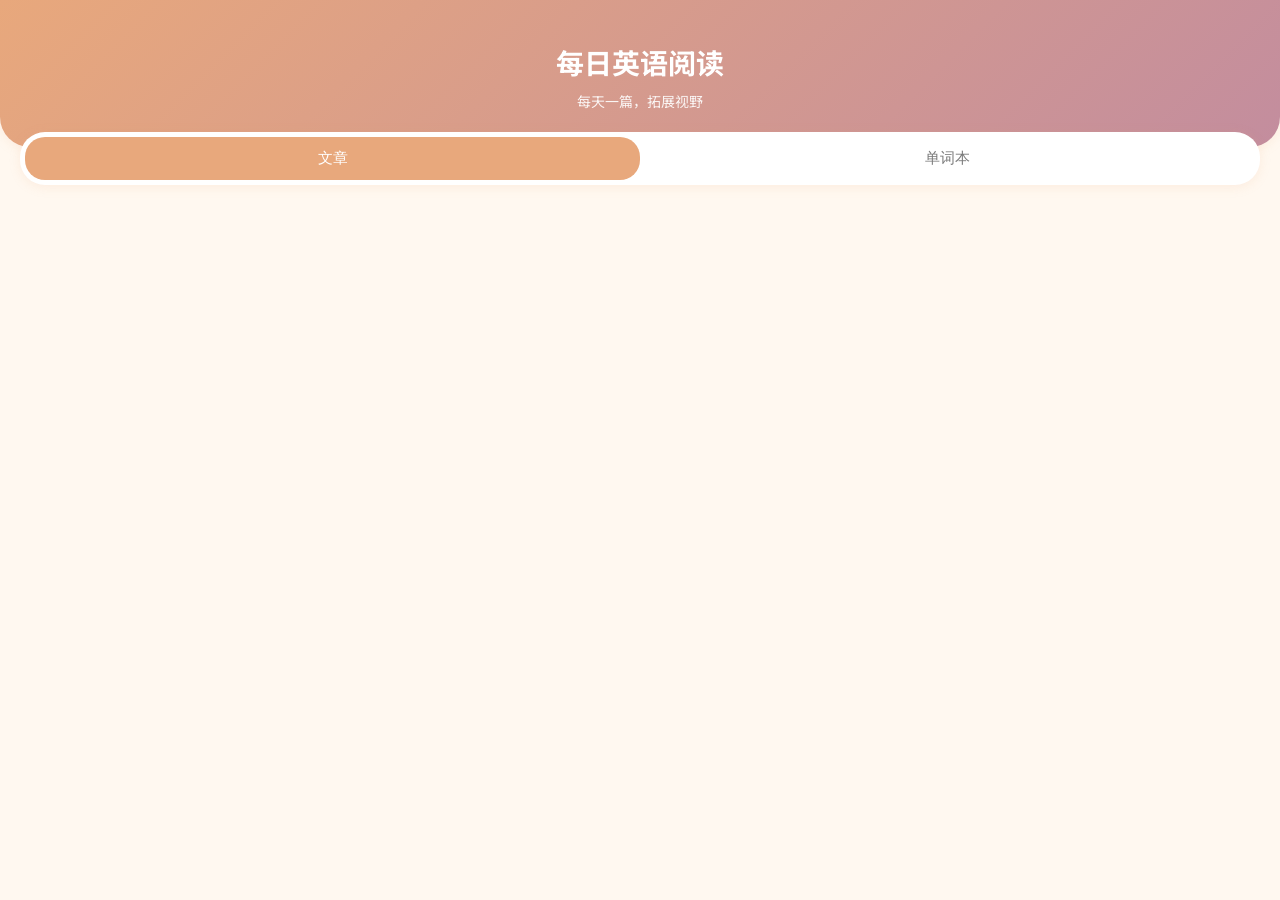
==== index.html @ 274b74f6 "Initial commit" ====
<!DOCTYPE html>
<html lang="zh-CN">
<head>
    <meta charset="UTF-8">
    <meta name="viewport" content="width=device-width, initial-scale=1.0, maximum-scale=1.0, user-scalable=no">
    <title>每日英语阅读</title>
    <link rel="stylesheet" href="styles.css">
    <link rel="preconnect" href="https://fonts.googleapis.com">
    <link rel="preconnect" href="https://fonts.gstatic.com" crossorigin>
    <link href="https://fonts.googleapis.com/css2?family=Noto+Sans+SC:wght@300;400;500;700&display=swap" rel="stylesheet">
</head>
<body>
    <div id="app">
        <!-- 主页/文章列表 -->
        <div id="home-page" class="page active">
            <header class="header">
                <h1>每日英语阅读</h1>
                <p class="subtitle">每天一篇，拓展视野</p>
            </header>
            
            <div class="tab-bar">
                <button class="tab-btn active" data-tab="articles">文章</button>
                <button class="tab-btn" data-tab="vocabulary">单词本</button>
            </div>
            
            <div id="articles-container" class="container">
                <div class="articles-list" id="articles-list"></div>
            </div>
            
            <div id="vocabulary-container" class="container hidden">
                <div class="vocabulary-list" id="vocabulary-list"></div>
            </div>
        </div>
        
        <!-- 文章详情页 -->
        <div id="detail-page" class="page">
            <header class="header detail-header">
                <button class="back-btn" id="back-btn">← 返回</button>
                <h1 id="detail-title"></h1>
            </header>
            
            <div class="container">
                <div class="article-meta">
                    <span class="category" id="detail-category"></span>
                    <span class="date" id="detail-date"></span>
                </div>
                
                <!-- 音频播放器 -->
                <div class="audio-player">
                    <button class="play-btn" id="play-btn">▶ 播放音频</button>
                    <div class="progress-bar">
                        <div class="progress" id="audio-progress"></div>
                    </div>
                    <span class="time" id="audio-time">0:00</span>
                </div>
                
                <!-- 文章内容 -->
                <div class="article-content" id="article-content"></div>
                
                <!-- 中文翻译 -->
                <div class="translation-section">
                    <button class="toggle-btn" id="toggle-translation">查看中文翻译 ▼</button>
                    <div class="translation-content hidden" id="translation-content"></div>
                </div>
                
                <!-- 重点单词 -->
                <div class="section">
                    <h2 class="section-title">📚 重点单词</h2>
                    <div class="words-list" id="words-list"></div>
                </div>
                
                <!-- 重点句型 -->
                <div class="section">
                    <h2 class="section-title">✨ 重点句型</h2>
                    <div class="sentences-list" id="sentences-list"></div>
                </div>
                
                <!-- 题目 -->
                <div class="section">
                    <h2 class="section-title">📝 阅读理解</h2>
                    <div class="questions-list" id="questions-list"></div>
                    <button class="submit-btn" id="submit-answers">提交答案</button>
                    <div class="result hidden" id="quiz-result"></div>
                </div>
            </div>
        </div>
    </div>
    
    <!-- 单词详情弹窗 -->
    <div class="modal hidden" id="word-modal">
        <div class="modal-content">
            <button class="close-btn" id="close-modal">×</button>
            <div class="word-detail" id="word-detail"></div>
            <button class="add-word-btn" id="add-word-btn">加入单词本</button>
        </div>
    </div>
    
    <!-- 提示消息 -->
    <div class="toast hidden" id="toast"></div>
    
    <script src="app.js"></script>
</body>
</html>
---- styles.css ----
/* 基础样式重置 */
* {
    margin: 0;
    padding: 0;
    box-sizing: border-box;
}

:root {
    /* 暖色调配色 */
    --primary-color: #E8A87C;
    --primary-dark: #D4956A;
    --secondary-color: #C38D9E;
    --accent-color: #41B3A3;
    --background-color: #FFF8F0;
    --card-bg: #FFFFFF;
    --text-primary: #4A4A4A;
    --text-secondary: #7A7A7A;
    --text-light: #A0A0A0;
    --border-color: #F0E6DA;
    --success-color: #7CB342;
    --error-color: #E57373;
    --shadow: 0 2px 12px rgba(232, 168, 124, 0.15);
}

body {
    font-family: 'Noto Sans SC', -apple-system, BlinkMacSystemFont, 'Segoe UI', Roboto, sans-serif;
    background-color: var(--background-color);
    color: var(--text-primary);
    line-height: 1.6;
    min-height: 100vh;
}

#app {
    max-width: 100%;
    min-height: 100vh;
}

/* 页面切换 */
.page {
    display: none;
    min-height: 100vh;
    padding-bottom: 20px;
}

.page.active {
    display: block;
}

/* 头部样式 */
.header {
    background: linear-gradient(135deg, var(--primary-color), var(--secondary-color));
    color: white;
    padding: 30px 20px 25px;
    text-align: center;
    border-radius: 0 0 30px 30px;
    box-shadow: var(--shadow);
}

.header h1 {
    font-size: 24px;
    font-weight: 700;
    margin-bottom: 5px;
}

.header .subtitle {
    font-size: 14px;
    opacity: 0.9;
}

.detail-header {
    display: flex;
    align-items: center;
    padding: 15px 20px;
    gap: 15px;
}

.detail-header h1 {
    font-size: 18px;
    flex: 1;
    text-align: left;
    white-space: nowrap;
    overflow: hidden;
    text-overflow: ellipsis;
}

.back-btn {
    background: rgba(255, 255, 255, 0.2);
    border: none;
    color: white;
    padding: 8px 12px;
    border-radius: 20px;
    font-size: 14px;
    cursor: pointer;
    white-space: nowrap;
}

.back-btn:active {
    background: rgba(255, 255, 255, 0.3);
}

/* 标签栏 */
.tab-bar {
    display: flex;
    background: var(--card-bg);
    margin: -15px 20px 15px;
    border-radius: 25px;
    padding: 5px;
    box-shadow: var(--shadow);
}

.tab-btn {
    flex: 1;
    padding: 12px;
    border: none;
    background: transparent;
    color: var(--text-secondary);
    font-size: 15px;
    font-weight: 500;
    border-radius: 20px;
    cursor: pointer;
    transition: all 0.3s ease;
}

.tab-btn.active {
    background: var(--primary-color);
    color: white;
}

/* 容器 */
.container {
    padding: 0 20px;
}

.hidden {
    display: none !important;
}

/* 文章列表 */
.articles-list {
    display: flex;
    flex-direction: column;
    gap: 15px;
}

.article-card {
    background: var(--card-bg);
    border-radius: 16px;
    padding: 18px;
    box-shadow: var(--shadow);
    cursor: pointer;
    transition: transform 0.2s ease, box-shadow 0.2s ease;
}

.article-card:active {
    transform: scale(0.98);
    box-shadow: 0 1px 8px rgba(232, 168, 124, 0.2);
}

.article-card .category-tag {
    display: inline-block;
    background: var(--primary-color);
    color: white;
    font-size: 11px;
    padding: 3px 10px;
    border-radius: 10px;
    margin-bottom: 10px;
}

.article-card h3 {
    font-size: 16px;
    font-weight: 600;
    margin-bottom: 8px;
    color: var(--text-primary);
    line-height: 1.4;
}

.article-card .preview {
    font-size: 13px;
    color: var(--text-secondary);
    display: -webkit-box;
    -webkit-line-clamp: 2;
    -webkit-box-orient: vertical;
    overflow: hidden;
    margin-bottom: 10px;
}

.article-card .meta {
    display: flex;
    justify-content: space-between;
    font-size: 12px;
    color: var(--text-light);
}

/* 文章详情页 */
.article-meta {
    display: flex;
    gap: 10px;
    margin-bottom: 15px;
    font-size: 13px;
}

.article-meta .category {
    background: var(--primary-color);
    color: white;
    padding: 3px 12px;
    border-radius: 12px;
}

.article-meta .date {
    color: var(--text-light);
    padding: 3px 0;
}

/* 音频播放器 */
.audio-player {
    background: var(--card-bg);
    border-radius: 16px;
    padding: 15px;
    margin-bottom: 20px;
    display: flex;
    align-items: center;
    gap: 12px;
    box-shadow: var(--shadow);
}

.play-btn {
    background: var(--primary-color);
    border: none;
    color: white;
    padding: 10px 18px;
    border-radius: 20px;
    font-size: 14px;
    cursor: pointer;
    white-space: nowrap;
    transition: background 0.3s ease;
}

.play-btn:active {
    background: var(--primary-dark);
}

.play-btn.playing {
    background: var(--secondary-color);
}

.progress-bar {
    flex: 1;
    height: 6px;
    background: var(--border-color);
    border-radius: 3px;
    overflow: hidden;
}

.progress {
    height: 100%;
    background: var(--primary-color);
    width: 0%;
    transition: width 0.1s linear;
}

.audio-player .time {
    font-size: 12px;
    color: var(--text-light);
    min-width: 40px;
}

/* 文章内容 */
.article-content {
    background: var(--card-bg);
    border-radius: 16px;
    padding: 20px;
    margin-bottom: 20px;
    box-shadow: var(--shadow);
    font-size: 16px;
    line-height: 1.8;
}

.article-content p {
    margin-bottom: 15px;
}

.article-content p:last-child {
    margin-bottom: 0;
}

.article-content .highlight-word {
    color: var(--primary-dark);
    font-weight: 500;
    cursor: pointer;
    border-bottom: 1px dashed var(--primary-color);
}

/* 翻译区域 */
.translation-section {
    margin-bottom: 20px;
}

.toggle-btn {
    width: 100%;
    background: var(--card-bg);
    border: 2px solid var(--border-color);
    color: var(--text-primary);
    padding: 12px;
    border-radius: 12px;
    font-size: 14px;
    cursor: pointer;
    transition: all 0.3s ease;
}

.toggle-btn:active {
    background: var(--border-color);
}

.toggle-btn.active {
    border-color: var(--primary-color);
    color: var(--primary-dark);
}

.translation-content {
    background: var(--card-bg);
    border-radius: 16px;
    padding: 20px;
    margin-top: 15px;
    font-size: 15px;
    line-height: 1.8;
    color: var(--text-secondary);
    box-shadow: var(--shadow);
}

/* 区块样式 */
.section {
    background: var(--card-bg);
    border-radius: 16px;
    padding: 20px;
    margin-bottom: 20px;
    box-shadow: var(--shadow);
}

.section-title {
    font-size: 16px;
    font-weight: 600;
    margin-bottom: 15px;
    color: var(--text-primary);
}

/* 单词列表 */
.words-list {
    display: flex;
    flex-direction: column;
    gap: 12px;
}

.word-item {
    display: flex;
    justify-content: space-between;
    align-items: center;
    padding: 12px;
    background: var(--background-color);
    border-radius: 12px;
}

.word-item .word-info {
    flex: 1;
}

.word-item .word {
    font-size: 16px;
    font-weight: 600;
    color: var(--primary-dark);
}

.word-item .phonetic {
    font-size: 12px;
    color: var(--text-light);
    margin-left: 8px;
}

.word-item .meaning {
    font-size: 13px;
    color: var(--text-secondary);
    margin-top: 4px;
}

.word-item .add-btn {
    background: transparent;
    border: 1px solid var(--primary-color);
    color: var(--primary-color);
    padding: 6px 12px;
    border-radius: 15px;
    font-size: 12px;
    cursor: pointer;
    transition: all 0.3s ease;
}

.word-item .add-btn:active {
    background: var(--primary-color);
    color: white;
}

.word-item .add-btn.added {
    background: var(--success-color);
    border-color: var(--success-color);
    color: white;
}

/* 句型列表 */
.sentences-list {
    display: flex;
    flex-direction: column;
    gap: 15px;
}

.sentence-item {
    padding: 15px;
    background: var(--background-color);
    border-radius: 12px;
}

.sentence-item .english {
    font-size: 15px;
    color: var(--text-primary);
    margin-bottom: 8px;
    font-style: italic;
}

.sentence-item .chinese {
    font-size: 13px;
    color: var(--text-secondary);
}

.sentence-item .explanation {
    font-size: 12px;
    color: var(--accent-color);
    margin-top: 8px;
    padding-top: 8px;
    border-top: 1px dashed var(--border-color);
}

/* 题目列表 */
.questions-list {
    display: flex;
    flex-direction: column;
    gap: 20px;
}

.question-item {
    padding: 15px;
    background: var(--background-color);
    border-radius: 12px;
}

.question-item .question-text {
    font-size: 15px;
    font-weight: 500;
    margin-bottom: 12px;
}

.question-item .options {
    display: flex;
    flex-direction: column;
    gap: 8px;
}

.question-item .option {
    display: flex;
    align-items: center;
    padding: 10px 12px;
    background: var(--card-bg);
    border: 2px solid transparent;
    border-radius: 10px;
    cursor: pointer;
    transition: all 0.2s ease;
}

.question-item .option:active {
    background: var(--border-color);
}

.question-item .option.selected {
    border-color: var(--primary-color);
    background: rgba(232, 168, 124, 0.1);
}

.question-item .option.correct {
    border-color: var(--success-color);
    background: rgba(124, 179, 66, 0.1);
}

.question-item .option.wrong {
    border-color: var(--error-color);
    background: rgba(229, 115, 115, 0.1);
}

.question-item .option-label {
    display: inline-flex;
    justify-content: center;
    align-items: center;
    width: 24px;
    height: 24px;
    background: var(--border-color);
    border-radius: 50%;
    font-size: 12px;
    font-weight: 600;
    margin-right: 10px;
}

.option.selected .option-label {
    background: var(--primary-color);
    color: white;
}

.option.correct .option-label {
    background: var(--success-color);
    color: white;
}

.option.wrong .option-label {
    background: var(--error-color);
    color: white;
}

.submit-btn {
    width: 100%;
    background: var(--primary-color);
    border: none;
    color: white;
    padding: 14px;
    border-radius: 25px;
    font-size: 16px;
    font-weight: 500;
    cursor: pointer;
    margin-top: 20px;
    transition: background 0.3s ease;
}

.submit-btn:active {
    background: var(--primary-dark);
}

.result {
    text-align: center;
    padding: 15px;
    margin-top: 15px;
    border-radius: 12px;
    font-size: 15px;
}

.result.success {
    background: rgba(124, 179, 66, 0.1);
    color: var(--success-color);
}

.result.partial {
    background: rgba(232, 168, 124, 0.1);
    color: var(--primary-dark);
}

/* 单词本 */
.vocabulary-list {
    display: flex;
    flex-direction: column;
    gap: 12px;
}

.vocabulary-item {
    background: var(--card-bg);
    border-radius: 12px;
    padding: 15px;
    box-shadow: var(--shadow);
    display: flex;
    justify-content: space-between;
    align-items: center;
}

.vocabulary-item .word-info {
    flex: 1;
}

.vocabulary-item .word {
    font-size: 18px;
    font-weight: 600;
    color: var(--primary-dark);
}

.vocabulary-item .phonetic {
    font-size: 12px;
    color: var(--text-light);
    margin-left: 8px;
}

.vocabulary-item .meaning {
    font-size: 14px;
    color: var(--text-secondary);
    margin-top: 4px;
}

.vocabulary-item .delete-btn {
    background: transparent;
    border: none;
    color: var(--error-color);
    font-size: 20px;
    cursor: pointer;
    padding: 5px 10px;
}

.empty-state {
    text-align: center;
    padding: 60px 20px;
    color: var(--text-light);
}

.empty-state .icon {
    font-size: 50px;
    margin-bottom: 15px;
}

.empty-state p {
    font-size: 14px;
}

/* 弹窗 */
.modal {
    position: fixed;
    top: 0;
    left: 0;
    right: 0;
    bottom: 0;
    background: rgba(0, 0, 0, 0.5);
    display: flex;
    justify-content: center;
    align-items: center;
    z-index: 1000;
    padding: 20px;
}

.modal-content {
    background: var(--card-bg);
    border-radius: 20px;
    padding: 25px;
    width: 100%;
    max-width: 350px;
    position: relative;
}

.close-btn {
    position: absolute;
    top: 15px;
    right: 15px;
    background: transparent;
    border: none;
    font-size: 24px;
    color: var(--text-light);
    cursor: pointer;
}

.word-detail .word {
    font-size: 24px;
    font-weight: 700;
    color: var(--primary-dark);
    margin-bottom: 5px;
}

.word-detail .phonetic {
    font-size: 14px;
    color: var(--text-light);
    margin-bottom: 15px;
}

.word-detail .meaning {
    font-size: 16px;
    color: var(--text-primary);
    margin-bottom: 15px;
    line-height: 1.6;
}

.word-detail .example {
    background: var(--background-color);
    padding: 12px;
    border-radius: 10px;
    font-size: 14px;
    color: var(--text-secondary);
    margin-bottom: 15px;
}

.word-detail .example strong {
    color: var(--primary-dark);
}

.add-word-btn {
    width: 100%;
    background: var(--primary-color);
    border: none;
    color: white;
    padding: 12px;
    border-radius: 20px;
    font-size: 15px;
    cursor: pointer;
    transition: background 0.3s ease;
}

.add-word-btn:active {
    background: var(--primary-dark);
}

.add-word-btn.added {
    background: var(--success-color);
}

/* 提示消息 */
.toast {
    position: fixed;
    bottom: 30px;
    left: 50%;
    transform: translateX(-50%);
    background: rgba(0, 0, 0, 0.8);
    color: white;
    padding: 12px 24px;
    border-radius: 25px;
    font-size: 14px;
    z-index: 1001;
    transition: opacity 0.3s ease;
}

/* 响应式调整 */
@media (min-width: 768px) {
    .header {
        padding: 40px 20px 35px;
    }
    
    .header h1 {
        font-size: 28px;
    }
    
    .container {
        max-width: 600px;
        margin: 0 auto;
    }
    
    .article-content {
        font-size: 17px;
    }
}

/* 动画 */
@keyframes fadeIn {
    from {
        opacity: 0;
        transform: translateY(10px);
    }
    to {
        opacity: 1;
        transform: translateY(0);
    }
}

.article-card, .vocabulary-item {
    animation: fadeIn 0.3s ease;
}
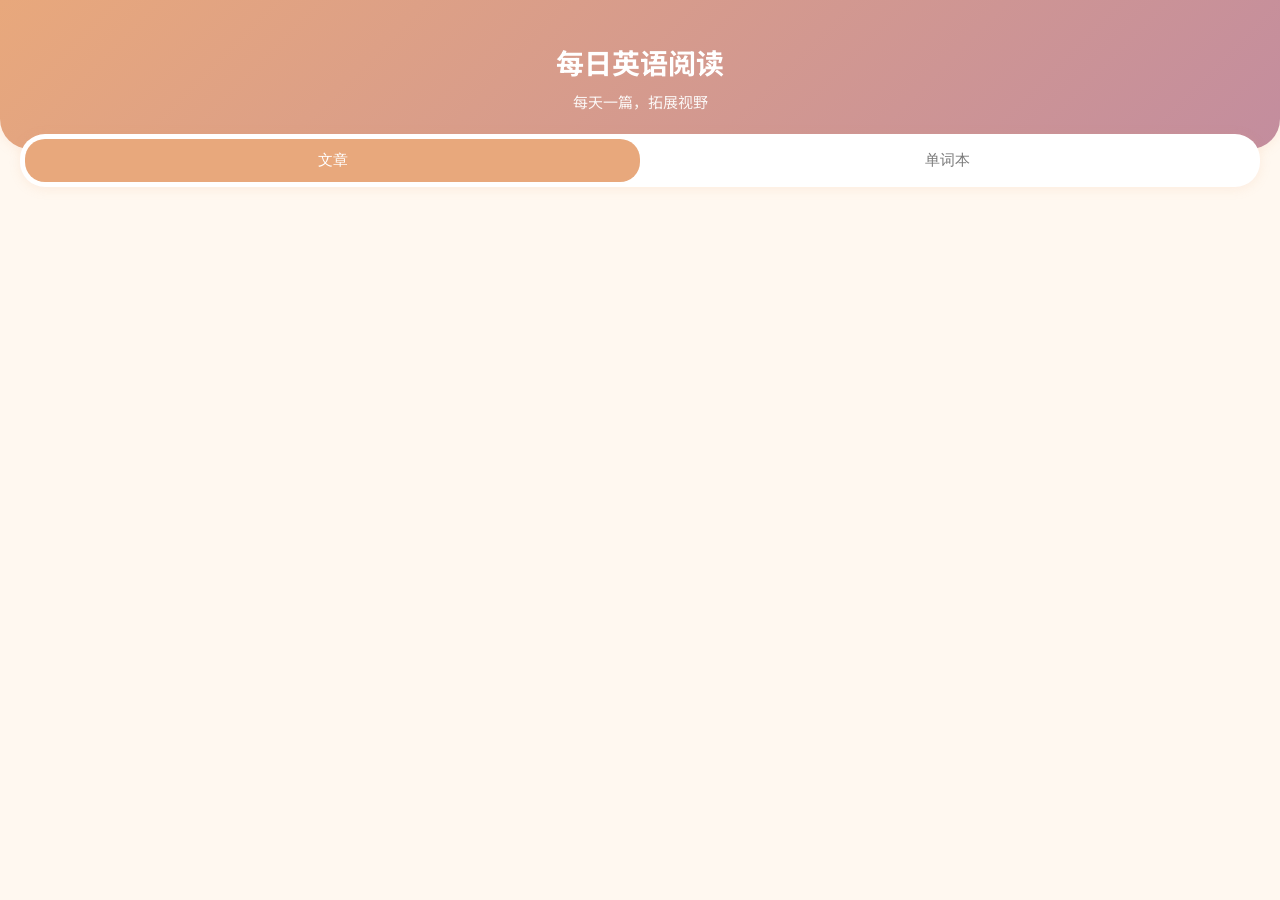
==== commit b65d3d79: "Add files via upload" ====
--- a/index.html
+++ b/index.html
@@ -1,103 +1,103 @@
-<!DOCTYPE html>
-<html lang="zh-CN">
-<head>
-    <meta charset="UTF-8">
-    <meta name="viewport" content="width=device-width, initial-scale=1.0, maximum-scale=1.0, user-scalable=no">
-    <title>每日英语阅读</title>
-    <link rel="stylesheet" href="styles.css">
-    <link rel="preconnect" href="https://fonts.googleapis.com">
-    <link rel="preconnect" href="https://fonts.gstatic.com" crossorigin>
-    <link href="https://fonts.googleapis.com/css2?family=Noto+Sans+SC:wght@300;400;500;700&display=swap" rel="stylesheet">
-</head>
-<body>
-    <div id="app">
-        <!-- 主页/文章列表 -->
-        <div id="home-page" class="page active">
-            <header class="header">
-                <h1>每日英语阅读</h1>
-                <p class="subtitle">每天一篇，拓展视野</p>
-            </header>
-            
-            <div class="tab-bar">
-                <button class="tab-btn active" data-tab="articles">文章</button>
-                <button class="tab-btn" data-tab="vocabulary">单词本</button>
-            </div>
-            
-            <div id="articles-container" class="container">
-                <div class="articles-list" id="articles-list"></div>
-            </div>
-            
-            <div id="vocabulary-container" class="container hidden">
-                <div class="vocabulary-list" id="vocabulary-list"></div>
-            </div>
-        </div>
-        
-        <!-- 文章详情页 -->
-        <div id="detail-page" class="page">
-            <header class="header detail-header">
-                <button class="back-btn" id="back-btn">← 返回</button>
-                <h1 id="detail-title"></h1>
-            </header>
-            
-            <div class="container">
-                <div class="article-meta">
-                    <span class="category" id="detail-category"></span>
-                    <span class="date" id="detail-date"></span>
-                </div>
-                
-                <!-- 音频播放器 -->
-                <div class="audio-player">
-                    <button class="play-btn" id="play-btn">▶ 播放音频</button>
-                    <div class="progress-bar">
-                        <div class="progress" id="audio-progress"></div>
-                    </div>
-                    <span class="time" id="audio-time">0:00</span>
-                </div>
-                
-                <!-- 文章内容 -->
-                <div class="article-content" id="article-content"></div>
-                
-                <!-- 中文翻译 -->
-                <div class="translation-section">
-                    <button class="toggle-btn" id="toggle-translation">查看中文翻译 ▼</button>
-                    <div class="translation-content hidden" id="translation-content"></div>
-                </div>
-                
-                <!-- 重点单词 -->
-                <div class="section">
-                    <h2 class="section-title">📚 重点单词</h2>
-                    <div class="words-list" id="words-list"></div>
-                </div>
-                
-                <!-- 重点句型 -->
-                <div class="section">
-                    <h2 class="section-title">✨ 重点句型</h2>
-                    <div class="sentences-list" id="sentences-list"></div>
-                </div>
-                
-                <!-- 题目 -->
-                <div class="section">
-                    <h2 class="section-title">📝 阅读理解</h2>
-                    <div class="questions-list" id="questions-list"></div>
-                    <button class="submit-btn" id="submit-answers">提交答案</button>
-                    <div class="result hidden" id="quiz-result"></div>
-                </div>
-            </div>
-        </div>
-    </div>
-    
-    <!-- 单词详情弹窗 -->
-    <div class="modal hidden" id="word-modal">
-        <div class="modal-content">
-            <button class="close-btn" id="close-modal">×</button>
-            <div class="word-detail" id="word-detail"></div>
-            <button class="add-word-btn" id="add-word-btn">加入单词本</button>
-        </div>
-    </div>
-    
-    <!-- 提示消息 -->
-    <div class="toast hidden" id="toast"></div>
-    
-    <script src="app.js"></script>
-</body>
-</html>
+<!DOCTYPE html>
+<html lang="zh-CN">
+<head>
+    <meta charset="UTF-8">
+    <meta name="viewport" content="width=device-width, initial-scale=1.0, maximum-scale=1.0, user-scalable=no">
+    <title>每日英语阅读</title>
+    <link rel="stylesheet" href="styles.css">
+    <link rel="preconnect" href="https://fonts.googleapis.com">
+    <link rel="preconnect" href="https://fonts.gstatic.com" crossorigin>
+    <link href="https://fonts.googleapis.com/css2?family=Noto+Sans+SC:wght@300;400;500;700&display=swap" rel="stylesheet">
+</head>
+<body>
+    <div id="app">
+        <!-- 主页/文章列表 -->
+        <div id="home-page" class="page active">
+            <header class="header">
+                <h1>每日英语阅读</h1>
+                <p class="subtitle">每天一篇，拓展视野</p>
+            </header>
+            
+            <div class="tab-bar">
+                <button class="tab-btn active" data-tab="articles">文章</button>
+                <button class="tab-btn" data-tab="vocabulary">单词本</button>
+            </div>
+            
+            <div id="articles-container" class="container">
+                <div class="articles-list" id="articles-list"></div>
+            </div>
+            
+            <div id="vocabulary-container" class="container hidden">
+                <div class="vocabulary-list" id="vocabulary-list"></div>
+            </div>
+        </div>
+        
+        <!-- 文章详情页 -->
+        <div id="detail-page" class="page">
+            <header class="header detail-header">
+                <button class="back-btn" id="back-btn">← 返回</button>
+                <h1 id="detail-title"></h1>
+            </header>
+            
+            <div class="container">
+                <div class="article-meta">
+                    <span class="category" id="detail-category"></span>
+                    <span class="date" id="detail-date"></span>
+                </div>
+                
+                <!-- 音频播放器 -->
+                <div class="audio-player">
+                    <button class="play-btn" id="play-btn">▶ 播放音频</button>
+                    <div class="progress-bar">
+                        <div class="progress" id="audio-progress"></div>
+                    </div>
+                    <span class="time" id="audio-time">0:00</span>
+                </div>
+                
+                <!-- 文章内容 -->
+                <div class="article-content" id="article-content"></div>
+                
+                <!-- 中文翻译 -->
+                <div class="translation-section">
+                    <button class="toggle-btn" id="toggle-translation">查看中文翻译 ▼</button>
+                    <div class="translation-content hidden" id="translation-content"></div>
+                </div>
+                
+                <!-- 重点单词 -->
+                <div class="section">
+                    <h2 class="section-title">📚 重点单词</h2>
+                    <div class="words-list" id="words-list"></div>
+                </div>
+                
+                <!-- 重点句型 -->
+                <div class="section">
+                    <h2 class="section-title">✨ 重点句型</h2>
+                    <div class="sentences-list" id="sentences-list"></div>
+                </div>
+                
+                <!-- 题目 -->
+                <div class="section">
+                    <h2 class="section-title">📝 阅读理解</h2>
+                    <div class="questions-list" id="questions-list"></div>
+                    <button class="submit-btn" id="submit-answers">提交答案</button>
+                    <div class="result hidden" id="quiz-result"></div>
+                </div>
+            </div>
+        </div>
+    </div>
+    
+    <!-- 单词详情弹窗 -->
+    <div class="modal hidden" id="word-modal">
+        <div class="modal-content">
+            <button class="close-btn" id="close-modal">×</button>
+            <div class="word-detail" id="word-detail"></div>
+            <button class="add-word-btn" id="add-word-btn">加入单词本</button>
+        </div>
+    </div>
+    
+    <!-- 提示消息 -->
+    <div class="toast hidden" id="toast"></div>
+    
+    <script src="app.js"></script>
+</body>
+</html>
--- a/styles.css
+++ b/styles.css
@@ -1,758 +1,759 @@
-/* 基础样式重置 */
-* {
-    margin: 0;
-    padding: 0;
-    box-sizing: border-box;
-}
-
-:root {
-    /* 暖色调配色 */
-    --primary-color: #E8A87C;
-    --primary-dark: #D4956A;
-    --secondary-color: #C38D9E;
-    --accent-color: #41B3A3;
-    --background-color: #FFF8F0;
-    --card-bg: #FFFFFF;
-    --text-primary: #4A4A4A;
-    --text-secondary: #7A7A7A;
-    --text-light: #A0A0A0;
-    --border-color: #F0E6DA;
-    --success-color: #7CB342;
-    --error-color: #E57373;
-    --shadow: 0 2px 12px rgba(232, 168, 124, 0.15);
-}
-
-body {
-    font-family: 'Noto Sans SC', -apple-system, BlinkMacSystemFont, 'Segoe UI', Roboto, sans-serif;
-    background-color: var(--background-color);
-    color: var(--text-primary);
-    line-height: 1.6;
-    min-height: 100vh;
-}
-
-#app {
-    max-width: 100%;
-    min-height: 100vh;
-}
-
-/* 页面切换 */
-.page {
-    display: none;
-    min-height: 100vh;
-    padding-bottom: 20px;
-}
-
-.page.active {
-    display: block;
-}
-
-/* 头部样式 */
-.header {
-    background: linear-gradient(135deg, var(--primary-color), var(--secondary-color));
-    color: white;
-    padding: 30px 20px 25px;
-    text-align: center;
-    border-radius: 0 0 30px 30px;
-    box-shadow: var(--shadow);
-}
-
-.header h1 {
-    font-size: 24px;
-    font-weight: 700;
-    margin-bottom: 5px;
-}
-
-.header .subtitle {
-    font-size: 14px;
-    opacity: 0.9;
-}
-
-.detail-header {
-    display: flex;
-    align-items: center;
-    padding: 15px 20px;
-    gap: 15px;
-}
-
-.detail-header h1 {
-    font-size: 18px;
-    flex: 1;
-    text-align: left;
-    white-space: nowrap;
-    overflow: hidden;
-    text-overflow: ellipsis;
-}
-
-.back-btn {
-    background: rgba(255, 255, 255, 0.2);
-    border: none;
-    color: white;
-    padding: 8px 12px;
-    border-radius: 20px;
-    font-size: 14px;
-    cursor: pointer;
-    white-space: nowrap;
-}
-
-.back-btn:active {
-    background: rgba(255, 255, 255, 0.3);
-}
-
-/* 标签栏 */
-.tab-bar {
-    display: flex;
-    background: var(--card-bg);
-    margin: -15px 20px 15px;
-    border-radius: 25px;
-    padding: 5px;
-    box-shadow: var(--shadow);
-}
-
-.tab-btn {
-    flex: 1;
-    padding: 12px;
-    border: none;
-    background: transparent;
-    color: var(--text-secondary);
-    font-size: 15px;
-    font-weight: 500;
-    border-radius: 20px;
-    cursor: pointer;
-    transition: all 0.3s ease;
-}
-
-.tab-btn.active {
-    background: var(--primary-color);
-    color: white;
-}
-
-/* 容器 */
-.container {
-    padding: 0 20px;
-}
-
-.hidden {
-    display: none !important;
-}
-
-/* 文章列表 */
-.articles-list {
-    display: flex;
-    flex-direction: column;
-    gap: 15px;
-}
-
-.article-card {
-    background: var(--card-bg);
-    border-radius: 16px;
-    padding: 18px;
-    box-shadow: var(--shadow);
-    cursor: pointer;
-    transition: transform 0.2s ease, box-shadow 0.2s ease;
-}
-
-.article-card:active {
-    transform: scale(0.98);
-    box-shadow: 0 1px 8px rgba(232, 168, 124, 0.2);
-}
-
-.article-card .category-tag {
-    display: inline-block;
-    background: var(--primary-color);
-    color: white;
-    font-size: 11px;
-    padding: 3px 10px;
-    border-radius: 10px;
-    margin-bottom: 10px;
-}
-
-.article-card h3 {
-    font-size: 16px;
-    font-weight: 600;
-    margin-bottom: 8px;
-    color: var(--text-primary);
-    line-height: 1.4;
-}
-
-.article-card .preview {
-    font-size: 13px;
-    color: var(--text-secondary);
-    display: -webkit-box;
-    -webkit-line-clamp: 2;
-    -webkit-box-orient: vertical;
-    overflow: hidden;
-    margin-bottom: 10px;
-}
-
-.article-card .meta {
-    display: flex;
-    justify-content: space-between;
-    font-size: 12px;
-    color: var(--text-light);
-}
-
-/* 文章详情页 */
-.article-meta {
-    display: flex;
-    gap: 10px;
-    margin-bottom: 15px;
-    font-size: 13px;
-}
-
-.article-meta .category {
-    background: var(--primary-color);
-    color: white;
-    padding: 3px 12px;
-    border-radius: 12px;
-}
-
-.article-meta .date {
-    color: var(--text-light);
-    padding: 3px 0;
-}
-
-/* 音频播放器 */
-.audio-player {
-    background: var(--card-bg);
-    border-radius: 16px;
-    padding: 15px;
-    margin-bottom: 20px;
-    display: flex;
-    align-items: center;
-    gap: 12px;
-    box-shadow: var(--shadow);
-}
-
-.play-btn {
-    background: var(--primary-color);
-    border: none;
-    color: white;
-    padding: 10px 18px;
-    border-radius: 20px;
-    font-size: 14px;
-    cursor: pointer;
-    white-space: nowrap;
-    transition: background 0.3s ease;
-}
-
-.play-btn:active {
-    background: var(--primary-dark);
-}
-
-.play-btn.playing {
-    background: var(--secondary-color);
-}
-
-.progress-bar {
-    flex: 1;
-    height: 6px;
-    background: var(--border-color);
-    border-radius: 3px;
-    overflow: hidden;
-}
-
-.progress {
-    height: 100%;
-    background: var(--primary-color);
-    width: 0%;
-    transition: width 0.1s linear;
-}
-
-.audio-player .time {
-    font-size: 12px;
-    color: var(--text-light);
-    min-width: 40px;
-}
-
-/* 文章内容 */
-.article-content {
-    background: var(--card-bg);
-    border-radius: 16px;
-    padding: 20px;
-    margin-bottom: 20px;
-    box-shadow: var(--shadow);
-    font-size: 16px;
-    line-height: 1.8;
-}
-
-.article-content p {
-    margin-bottom: 15px;
-}
-
-.article-content p:last-child {
-    margin-bottom: 0;
-}
-
-.article-content .highlight-word {
-    color: var(--primary-dark);
-    font-weight: 500;
-    cursor: pointer;
-    border-bottom: 1px dashed var(--primary-color);
-}
-
-/* 翻译区域 */
-.translation-section {
-    margin-bottom: 20px;
-}
-
-.toggle-btn {
-    width: 100%;
-    background: var(--card-bg);
-    border: 2px solid var(--border-color);
-    color: var(--text-primary);
-    padding: 12px;
-    border-radius: 12px;
-    font-size: 14px;
-    cursor: pointer;
-    transition: all 0.3s ease;
-}
-
-.toggle-btn:active {
-    background: var(--border-color);
-}
-
-.toggle-btn.active {
-    border-color: var(--primary-color);
-    color: var(--primary-dark);
-}
-
-.translation-content {
-    background: var(--card-bg);
-    border-radius: 16px;
-    padding: 20px;
-    margin-top: 15px;
-    font-size: 15px;
-    line-height: 1.8;
-    color: var(--text-secondary);
-    box-shadow: var(--shadow);
-}
-
-/* 区块样式 */
-.section {
-    background: var(--card-bg);
-    border-radius: 16px;
-    padding: 20px;
-    margin-bottom: 20px;
-    box-shadow: var(--shadow);
-}
-
-.section-title {
-    font-size: 16px;
-    font-weight: 600;
-    margin-bottom: 15px;
-    color: var(--text-primary);
-}
-
-/* 单词列表 */
-.words-list {
-    display: flex;
-    flex-direction: column;
-    gap: 12px;
-}
-
-.word-item {
-    display: flex;
-    justify-content: space-between;
-    align-items: center;
-    padding: 12px;
-    background: var(--background-color);
-    border-radius: 12px;
-}
-
-.word-item .word-info {
-    flex: 1;
-}
-
-.word-item .word {
-    font-size: 16px;
-    font-weight: 600;
-    color: var(--primary-dark);
-}
-
-.word-item .phonetic {
-    font-size: 12px;
-    color: var(--text-light);
-    margin-left: 8px;
-}
-
-.word-item .meaning {
-    font-size: 13px;
-    color: var(--text-secondary);
-    margin-top: 4px;
-}
-
-.word-item .add-btn {
-    background: transparent;
-    border: 1px solid var(--primary-color);
-    color: var(--primary-color);
-    padding: 6px 12px;
-    border-radius: 15px;
-    font-size: 12px;
-    cursor: pointer;
-    transition: all 0.3s ease;
-}
-
-.word-item .add-btn:active {
-    background: var(--primary-color);
-    color: white;
-}
-
-.word-item .add-btn.added {
-    background: var(--success-color);
-    border-color: var(--success-color);
-    color: white;
-}
-
-/* 句型列表 */
-.sentences-list {
-    display: flex;
-    flex-direction: column;
-    gap: 15px;
-}
-
-.sentence-item {
-    padding: 15px;
-    background: var(--background-color);
-    border-radius: 12px;
-}
-
-.sentence-item .english {
-    font-size: 15px;
-    color: var(--text-primary);
-    margin-bottom: 8px;
-    font-style: italic;
-}
-
-.sentence-item .chinese {
-    font-size: 13px;
-    color: var(--text-secondary);
-}
-
-.sentence-item .explanation {
-    font-size: 12px;
-    color: var(--accent-color);
-    margin-top: 8px;
-    padding-top: 8px;
-    border-top: 1px dashed var(--border-color);
-}
-
-/* 题目列表 */
-.questions-list {
-    display: flex;
-    flex-direction: column;
-    gap: 20px;
-}
-
-.question-item {
-    padding: 15px;
-    background: var(--background-color);
-    border-radius: 12px;
-}
-
-.question-item .question-text {
-    font-size: 15px;
-    font-weight: 500;
-    margin-bottom: 12px;
-}
-
-.question-item .options {
-    display: flex;
-    flex-direction: column;
-    gap: 8px;
-}
-
-.question-item .option {
-    display: flex;
-    align-items: center;
-    padding: 10px 12px;
-    background: var(--card-bg);
-    border: 2px solid transparent;
-    border-radius: 10px;
-    cursor: pointer;
-    transition: all 0.2s ease;
-}
-
-.question-item .option:active {
-    background: var(--border-color);
-}
-
-.question-item .option.selected {
-    border-color: var(--primary-color);
-    background: rgba(232, 168, 124, 0.1);
-}
-
-.question-item .option.correct {
-    border-color: var(--success-color);
-    background: rgba(124, 179, 66, 0.1);
-}
-
-.question-item .option.wrong {
-    border-color: var(--error-color);
-    background: rgba(229, 115, 115, 0.1);
-}
-
-.question-item .option-label {
-    display: inline-flex;
-    justify-content: center;
-    align-items: center;
-    width: 24px;
-    height: 24px;
-    background: var(--border-color);
-    border-radius: 50%;
-    font-size: 12px;
-    font-weight: 600;
-    margin-right: 10px;
-}
-
-.option.selected .option-label {
-    background: var(--primary-color);
-    color: white;
-}
-
-.option.correct .option-label {
-    background: var(--success-color);
-    color: white;
-}
-
-.option.wrong .option-label {
-    background: var(--error-color);
-    color: white;
-}
-
-.submit-btn {
-    width: 100%;
-    background: var(--primary-color);
-    border: none;
-    color: white;
-    padding: 14px;
-    border-radius: 25px;
-    font-size: 16px;
-    font-weight: 500;
-    cursor: pointer;
-    margin-top: 20px;
-    transition: background 0.3s ease;
-}
-
-.submit-btn:active {
-    background: var(--primary-dark);
-}
-
-.result {
-    text-align: center;
-    padding: 15px;
-    margin-top: 15px;
-    border-radius: 12px;
-    font-size: 15px;
-}
-
-.result.success {
-    background: rgba(124, 179, 66, 0.1);
-    color: var(--success-color);
-}
-
-.result.partial {
-    background: rgba(232, 168, 124, 0.1);
-    color: var(--primary-dark);
-}
-
-/* 单词本 */
-.vocabulary-list {
-    display: flex;
-    flex-direction: column;
-    gap: 12px;
-}
-
-.vocabulary-item {
-    background: var(--card-bg);
-    border-radius: 12px;
-    padding: 15px;
-    box-shadow: var(--shadow);
-    display: flex;
-    justify-content: space-between;
-    align-items: center;
-}
-
-.vocabulary-item .word-info {
-    flex: 1;
-}
-
-.vocabulary-item .word {
-    font-size: 18px;
-    font-weight: 600;
-    color: var(--primary-dark);
-}
-
-.vocabulary-item .phonetic {
-    font-size: 12px;
-    color: var(--text-light);
-    margin-left: 8px;
-}
-
-.vocabulary-item .meaning {
-    font-size: 14px;
-    color: var(--text-secondary);
-    margin-top: 4px;
-}
-
-.vocabulary-item .delete-btn {
-    background: transparent;
-    border: none;
-    color: var(--error-color);
-    font-size: 20px;
-    cursor: pointer;
-    padding: 5px 10px;
-}
-
-.empty-state {
-    text-align: center;
-    padding: 60px 20px;
-    color: var(--text-light);
-}
-
-.empty-state .icon {
-    font-size: 50px;
-    margin-bottom: 15px;
-}
-
-.empty-state p {
-    font-size: 14px;
-}
-
-/* 弹窗 */
-.modal {
-    position: fixed;
-    top: 0;
-    left: 0;
-    right: 0;
-    bottom: 0;
-    background: rgba(0, 0, 0, 0.5);
-    display: flex;
-    justify-content: center;
-    align-items: center;
-    z-index: 1000;
-    padding: 20px;
-}
-
-.modal-content {
-    background: var(--card-bg);
-    border-radius: 20px;
-    padding: 25px;
-    width: 100%;
-    max-width: 350px;
-    position: relative;
-}
-
-.close-btn {
-    position: absolute;
-    top: 15px;
-    right: 15px;
-    background: transparent;
-    border: none;
-    font-size: 24px;
-    color: var(--text-light);
-    cursor: pointer;
-}
-
-.word-detail .word {
-    font-size: 24px;
-    font-weight: 700;
-    color: var(--primary-dark);
-    margin-bottom: 5px;
-}
-
-.word-detail .phonetic {
-    font-size: 14px;
-    color: var(--text-light);
-    margin-bottom: 15px;
-}
-
-.word-detail .meaning {
-    font-size: 16px;
-    color: var(--text-primary);
-    margin-bottom: 15px;
-    line-height: 1.6;
-}
-
-.word-detail .example {
-    background: var(--background-color);
-    padding: 12px;
-    border-radius: 10px;
-    font-size: 14px;
-    color: var(--text-secondary);
-    margin-bottom: 15px;
-}
-
-.word-detail .example strong {
-    color: var(--primary-dark);
-}
-
-.add-word-btn {
-    width: 100%;
-    background: var(--primary-color);
-    border: none;
-    color: white;
-    padding: 12px;
-    border-radius: 20px;
-    font-size: 15px;
-    cursor: pointer;
-    transition: background 0.3s ease;
-}
-
-.add-word-btn:active {
-    background: var(--primary-dark);
-}
-
-.add-word-btn.added {
-    background: var(--success-color);
-}
-
-/* 提示消息 */
-.toast {
-    position: fixed;
-    bottom: 30px;
-    left: 50%;
-    transform: translateX(-50%);
-    background: rgba(0, 0, 0, 0.8);
-    color: white;
-    padding: 12px 24px;
-    border-radius: 25px;
-    font-size: 14px;
-    z-index: 1001;
-    transition: opacity 0.3s ease;
-}
-
-/* 响应式调整 */
-@media (min-width: 768px) {
-    .header {
-        padding: 40px 20px 35px;
-    }
-    
-    .header h1 {
-        font-size: 28px;
-    }
-    
-    .container {
-        max-width: 600px;
-        margin: 0 auto;
-    }
-    
-    .article-content {
-        font-size: 17px;
-    }
-}
-
-/* 动画 */
-@keyframes fadeIn {
-    from {
-        opacity: 0;
-        transform: translateY(10px);
-    }
-    to {
-        opacity: 1;
-        transform: translateY(0);
-    }
-}
-
-.article-card, .vocabulary-item {
-    animation: fadeIn 0.3s ease;
-}
+/* 基础样式重置 */
+* {
+    margin: 0;
+    padding: 0;
+    box-sizing: border-box;
+}
+
+:root {
+    /* 暖色调配色 */
+    --primary-color: #E8A87C;
+    --primary-dark: #D4956A;
+    --secondary-color: #C38D9E;
+    --accent-color: #41B3A3;
+    --background-color: #FFF8F0;
+    --card-bg: #FFFFFF;
+    --text-primary: #4A4A4A;
+    --text-secondary: #7A7A7A;
+    --text-light: #A0A0A0;
+    --border-color: #F0E6DA;
+    --success-color: #7CB342;
+    --error-color: #E57373;
+    --shadow: 0 2px 12px rgba(232, 168, 124, 0.15);
+}
+
+body {
+    font-family: 'Noto Sans SC', -apple-system, BlinkMacSystemFont, 'Segoe UI', Roboto, sans-serif;
+    background-color: var(--background-color);
+    color: var(--text-primary);
+    line-height: 1.6;
+    min-height: 100vh;
+    font-size: 17px;
+}
+
+#app {
+    max-width: 100%;
+    min-height: 100vh;
+}
+
+/* 页面切换 */
+.page {
+    display: none;
+    min-height: 100vh;
+    padding-bottom: 20px;
+}
+
+.page.active {
+    display: block;
+}
+
+/* 头部样式 */
+.header {
+    background: linear-gradient(135deg, var(--primary-color), var(--secondary-color));
+    color: white;
+    padding: 30px 20px 25px;
+    text-align: center;
+    border-radius: 0 0 30px 30px;
+    box-shadow: var(--shadow);
+}
+
+.header h1 {
+    font-size: 26px;
+    font-weight: 700;
+    margin-bottom: 5px;
+}
+
+.header .subtitle {
+    font-size: 15px;
+    opacity: 0.9;
+}
+
+.detail-header {
+    display: flex;
+    align-items: center;
+    padding: 15px 20px;
+    gap: 15px;
+}
+
+.detail-header h1 {
+    font-size: 18px;
+    flex: 1;
+    text-align: left;
+    white-space: nowrap;
+    overflow: hidden;
+    text-overflow: ellipsis;
+}
+
+.back-btn {
+    background: rgba(255, 255, 255, 0.2);
+    border: none;
+    color: white;
+    padding: 8px 12px;
+    border-radius: 20px;
+    font-size: 14px;
+    cursor: pointer;
+    white-space: nowrap;
+}
+
+.back-btn:active {
+    background: rgba(255, 255, 255, 0.3);
+}
+
+/* 标签栏 */
+.tab-bar {
+    display: flex;
+    background: var(--card-bg);
+    margin: -15px 20px 15px;
+    border-radius: 25px;
+    padding: 5px;
+    box-shadow: var(--shadow);
+}
+
+.tab-btn {
+    flex: 1;
+    padding: 12px;
+    border: none;
+    background: transparent;
+    color: var(--text-secondary);
+    font-size: 15px;
+    font-weight: 500;
+    border-radius: 20px;
+    cursor: pointer;
+    transition: all 0.3s ease;
+}
+
+.tab-btn.active {
+    background: var(--primary-color);
+    color: white;
+}
+
+/* 容器 */
+.container {
+    padding: 0 20px;
+}
+
+.hidden {
+    display: none !important;
+}
+
+/* 文章列表 */
+.articles-list {
+    display: flex;
+    flex-direction: column;
+    gap: 15px;
+}
+
+.article-card {
+    background: var(--card-bg);
+    border-radius: 16px;
+    padding: 18px;
+    box-shadow: var(--shadow);
+    cursor: pointer;
+    transition: transform 0.2s ease, box-shadow 0.2s ease;
+}
+
+.article-card:active {
+    transform: scale(0.98);
+    box-shadow: 0 1px 8px rgba(232, 168, 124, 0.2);
+}
+
+.article-card .category-tag {
+    display: inline-block;
+    background: var(--primary-color);
+    color: white;
+    font-size: 11px;
+    padding: 3px 10px;
+    border-radius: 10px;
+    margin-bottom: 10px;
+}
+
+.article-card h3 {
+    font-size: 16px;
+    font-weight: 600;
+    margin-bottom: 8px;
+    color: var(--text-primary);
+    line-height: 1.4;
+}
+
+.article-card .preview {
+    font-size: 13px;
+    color: var(--text-secondary);
+    display: -webkit-box;
+    -webkit-line-clamp: 2;
+    -webkit-box-orient: vertical;
+    overflow: hidden;
+    margin-bottom: 10px;
+}
+
+.article-card .meta {
+    display: flex;
+    justify-content: space-between;
+    font-size: 12px;
+    color: var(--text-light);
+}
+
+/* 文章详情页 */
+.article-meta {
+    display: flex;
+    gap: 10px;
+    margin-bottom: 15px;
+    font-size: 13px;
+}
+
+.article-meta .category {
+    background: var(--primary-color);
+    color: white;
+    padding: 3px 12px;
+    border-radius: 12px;
+}
+
+.article-meta .date {
+    color: var(--text-light);
+    padding: 3px 0;
+}
+
+/* 音频播放器 */
+.audio-player {
+    background: var(--card-bg);
+    border-radius: 16px;
+    padding: 15px;
+    margin-bottom: 20px;
+    display: flex;
+    align-items: center;
+    gap: 12px;
+    box-shadow: var(--shadow);
+}
+
+.play-btn {
+    background: var(--primary-color);
+    border: none;
+    color: white;
+    padding: 10px 18px;
+    border-radius: 20px;
+    font-size: 14px;
+    cursor: pointer;
+    white-space: nowrap;
+    transition: background 0.3s ease;
+}
+
+.play-btn:active {
+    background: var(--primary-dark);
+}
+
+.play-btn.playing {
+    background: var(--secondary-color);
+}
+
+.progress-bar {
+    flex: 1;
+    height: 6px;
+    background: var(--border-color);
+    border-radius: 3px;
+    overflow: hidden;
+}
+
+.progress {
+    height: 100%;
+    background: var(--primary-color);
+    width: 0%;
+    transition: width 0.1s linear;
+}
+
+.audio-player .time {
+    font-size: 12px;
+    color: var(--text-light);
+    min-width: 40px;
+}
+
+/* 文章内容 */
+.article-content {
+    background: var(--card-bg);
+    border-radius: 16px;
+    padding: 20px;
+    margin-bottom: 20px;
+    box-shadow: var(--shadow);
+    font-size: 18px;
+    line-height: 1.8;
+}
+
+.article-content p {
+    margin-bottom: 15px;
+}
+
+.article-content p:last-child {
+    margin-bottom: 0;
+}
+
+.article-content .highlight-word {
+    color: var(--primary-dark);
+    font-weight: 500;
+    cursor: pointer;
+    border-bottom: 1px dashed var(--primary-color);
+}
+
+/* 翻译区域 */
+.translation-section {
+    margin-bottom: 20px;
+}
+
+.toggle-btn {
+    width: 100%;
+    background: var(--card-bg);
+    border: 2px solid var(--border-color);
+    color: var(--text-primary);
+    padding: 12px;
+    border-radius: 12px;
+    font-size: 14px;
+    cursor: pointer;
+    transition: all 0.3s ease;
+}
+
+.toggle-btn:active {
+    background: var(--border-color);
+}
+
+.toggle-btn.active {
+    border-color: var(--primary-color);
+    color: var(--primary-dark);
+}
+
+.translation-content {
+    background: var(--card-bg);
+    border-radius: 16px;
+    padding: 20px;
+    margin-top: 15px;
+    font-size: 15px;
+    line-height: 1.8;
+    color: var(--text-secondary);
+    box-shadow: var(--shadow);
+}
+
+/* 区块样式 */
+.section {
+    background: var(--card-bg);
+    border-radius: 16px;
+    padding: 20px;
+    margin-bottom: 20px;
+    box-shadow: var(--shadow);
+}
+
+.section-title {
+    font-size: 16px;
+    font-weight: 600;
+    margin-bottom: 15px;
+    color: var(--text-primary);
+}
+
+/* 单词列表 */
+.words-list {
+    display: flex;
+    flex-direction: column;
+    gap: 12px;
+}
+
+.word-item {
+    display: flex;
+    justify-content: space-between;
+    align-items: center;
+    padding: 12px;
+    background: var(--background-color);
+    border-radius: 12px;
+}
+
+.word-item .word-info {
+    flex: 1;
+}
+
+.word-item .word {
+    font-size: 16px;
+    font-weight: 600;
+    color: var(--primary-dark);
+}
+
+.word-item .phonetic {
+    font-size: 12px;
+    color: var(--text-light);
+    margin-left: 8px;
+}
+
+.word-item .meaning {
+    font-size: 13px;
+    color: var(--text-secondary);
+    margin-top: 4px;
+}
+
+.word-item .add-btn {
+    background: transparent;
+    border: 1px solid var(--primary-color);
+    color: var(--primary-color);
+    padding: 6px 12px;
+    border-radius: 15px;
+    font-size: 12px;
+    cursor: pointer;
+    transition: all 0.3s ease;
+}
+
+.word-item .add-btn:active {
+    background: var(--primary-color);
+    color: white;
+}
+
+.word-item .add-btn.added {
+    background: var(--success-color);
+    border-color: var(--success-color);
+    color: white;
+}
+
+/* 句型列表 */
+.sentences-list {
+    display: flex;
+    flex-direction: column;
+    gap: 15px;
+}
+
+.sentence-item {
+    padding: 15px;
+    background: var(--background-color);
+    border-radius: 12px;
+}
+
+.sentence-item .english {
+    font-size: 15px;
+    color: var(--text-primary);
+    margin-bottom: 8px;
+    font-style: italic;
+}
+
+.sentence-item .chinese {
+    font-size: 13px;
+    color: var(--text-secondary);
+}
+
+.sentence-item .explanation {
+    font-size: 12px;
+    color: var(--accent-color);
+    margin-top: 8px;
+    padding-top: 8px;
+    border-top: 1px dashed var(--border-color);
+}
+
+/* 题目列表 */
+.questions-list {
+    display: flex;
+    flex-direction: column;
+    gap: 20px;
+}
+
+.question-item {
+    padding: 15px;
+    background: var(--background-color);
+    border-radius: 12px;
+}
+
+.question-item .question-text {
+    font-size: 15px;
+    font-weight: 500;
+    margin-bottom: 12px;
+}
+
+.question-item .options {
+    display: flex;
+    flex-direction: column;
+    gap: 8px;
+}
+
+.question-item .option {
+    display: flex;
+    align-items: center;
+    padding: 10px 12px;
+    background: var(--card-bg);
+    border: 2px solid transparent;
+    border-radius: 10px;
+    cursor: pointer;
+    transition: all 0.2s ease;
+}
+
+.question-item .option:active {
+    background: var(--border-color);
+}
+
+.question-item .option.selected {
+    border-color: var(--primary-color);
+    background: rgba(232, 168, 124, 0.1);
+}
+
+.question-item .option.correct {
+    border-color: var(--success-color);
+    background: rgba(124, 179, 66, 0.1);
+}
+
+.question-item .option.wrong {
+    border-color: var(--error-color);
+    background: rgba(229, 115, 115, 0.1);
+}
+
+.question-item .option-label {
+    display: inline-flex;
+    justify-content: center;
+    align-items: center;
+    width: 24px;
+    height: 24px;
+    background: var(--border-color);
+    border-radius: 50%;
+    font-size: 12px;
+    font-weight: 600;
+    margin-right: 10px;
+}
+
+.option.selected .option-label {
+    background: var(--primary-color);
+    color: white;
+}
+
+.option.correct .option-label {
+    background: var(--success-color);
+    color: white;
+}
+
+.option.wrong .option-label {
+    background: var(--error-color);
+    color: white;
+}
+
+.submit-btn {
+    width: 100%;
+    background: var(--primary-color);
+    border: none;
+    color: white;
+    padding: 14px;
+    border-radius: 25px;
+    font-size: 16px;
+    font-weight: 500;
+    cursor: pointer;
+    margin-top: 20px;
+    transition: background 0.3s ease;
+}
+
+.submit-btn:active {
+    background: var(--primary-dark);
+}
+
+.result {
+    text-align: center;
+    padding: 15px;
+    margin-top: 15px;
+    border-radius: 12px;
+    font-size: 15px;
+}
+
+.result.success {
+    background: rgba(124, 179, 66, 0.1);
+    color: var(--success-color);
+}
+
+.result.partial {
+    background: rgba(232, 168, 124, 0.1);
+    color: var(--primary-dark);
+}
+
+/* 单词本 */
+.vocabulary-list {
+    display: flex;
+    flex-direction: column;
+    gap: 12px;
+}
+
+.vocabulary-item {
+    background: var(--card-bg);
+    border-radius: 12px;
+    padding: 15px;
+    box-shadow: var(--shadow);
+    display: flex;
+    justify-content: space-between;
+    align-items: center;
+}
+
+.vocabulary-item .word-info {
+    flex: 1;
+}
+
+.vocabulary-item .word {
+    font-size: 18px;
+    font-weight: 600;
+    color: var(--primary-dark);
+}
+
+.vocabulary-item .phonetic {
+    font-size: 12px;
+    color: var(--text-light);
+    margin-left: 8px;
+}
+
+.vocabulary-item .meaning {
+    font-size: 14px;
+    color: var(--text-secondary);
+    margin-top: 4px;
+}
+
+.vocabulary-item .delete-btn {
+    background: transparent;
+    border: none;
+    color: var(--error-color);
+    font-size: 20px;
+    cursor: pointer;
+    padding: 5px 10px;
+}
+
+.empty-state {
+    text-align: center;
+    padding: 60px 20px;
+    color: var(--text-light);
+}
+
+.empty-state .icon {
+    font-size: 50px;
+    margin-bottom: 15px;
+}
+
+.empty-state p {
+    font-size: 14px;
+}
+
+/* 弹窗 */
+.modal {
+    position: fixed;
+    top: 0;
+    left: 0;
+    right: 0;
+    bottom: 0;
+    background: rgba(0, 0, 0, 0.5);
+    display: flex;
+    justify-content: center;
+    align-items: center;
+    z-index: 1000;
+    padding: 20px;
+}
+
+.modal-content {
+    background: var(--card-bg);
+    border-radius: 20px;
+    padding: 25px;
+    width: 100%;
+    max-width: 350px;
+    position: relative;
+}
+
+.close-btn {
+    position: absolute;
+    top: 15px;
+    right: 15px;
+    background: transparent;
+    border: none;
+    font-size: 24px;
+    color: var(--text-light);
+    cursor: pointer;
+}
+
+.word-detail .word {
+    font-size: 24px;
+    font-weight: 700;
+    color: var(--primary-dark);
+    margin-bottom: 5px;
+}
+
+.word-detail .phonetic {
+    font-size: 14px;
+    color: var(--text-light);
+    margin-bottom: 15px;
+}
+
+.word-detail .meaning {
+    font-size: 16px;
+    color: var(--text-primary);
+    margin-bottom: 15px;
+    line-height: 1.6;
+}
+
+.word-detail .example {
+    background: var(--background-color);
+    padding: 12px;
+    border-radius: 10px;
+    font-size: 14px;
+    color: var(--text-secondary);
+    margin-bottom: 15px;
+}
+
+.word-detail .example strong {
+    color: var(--primary-dark);
+}
+
+.add-word-btn {
+    width: 100%;
+    background: var(--primary-color);
+    border: none;
+    color: white;
+    padding: 12px;
+    border-radius: 20px;
+    font-size: 15px;
+    cursor: pointer;
+    transition: background 0.3s ease;
+}
+
+.add-word-btn:active {
+    background: var(--primary-dark);
+}
+
+.add-word-btn.added {
+    background: var(--success-color);
+}
+
+/* 提示消息 */
+.toast {
+    position: fixed;
+    bottom: 30px;
+    left: 50%;
+    transform: translateX(-50%);
+    background: rgba(0, 0, 0, 0.8);
+    color: white;
+    padding: 12px 24px;
+    border-radius: 25px;
+    font-size: 14px;
+    z-index: 1001;
+    transition: opacity 0.3s ease;
+}
+
+/* 响应式调整 */
+@media (min-width: 768px) {
+    .header {
+        padding: 40px 20px 35px;
+    }
+    
+    .header h1 {
+        font-size: 28px;
+    }
+    
+    .container {
+        max-width: 600px;
+        margin: 0 auto;
+    }
+    
+    .article-content {
+        font-size: 17px;
+    }
+}
+
+/* 动画 */
+@keyframes fadeIn {
+    from {
+        opacity: 0;
+        transform: translateY(10px);
+    }
+    to {
+        opacity: 1;
+        transform: translateY(0);
+    }
+}
+
+.article-card, .vocabulary-item {
+    animation: fadeIn 0.3s ease;
+}
